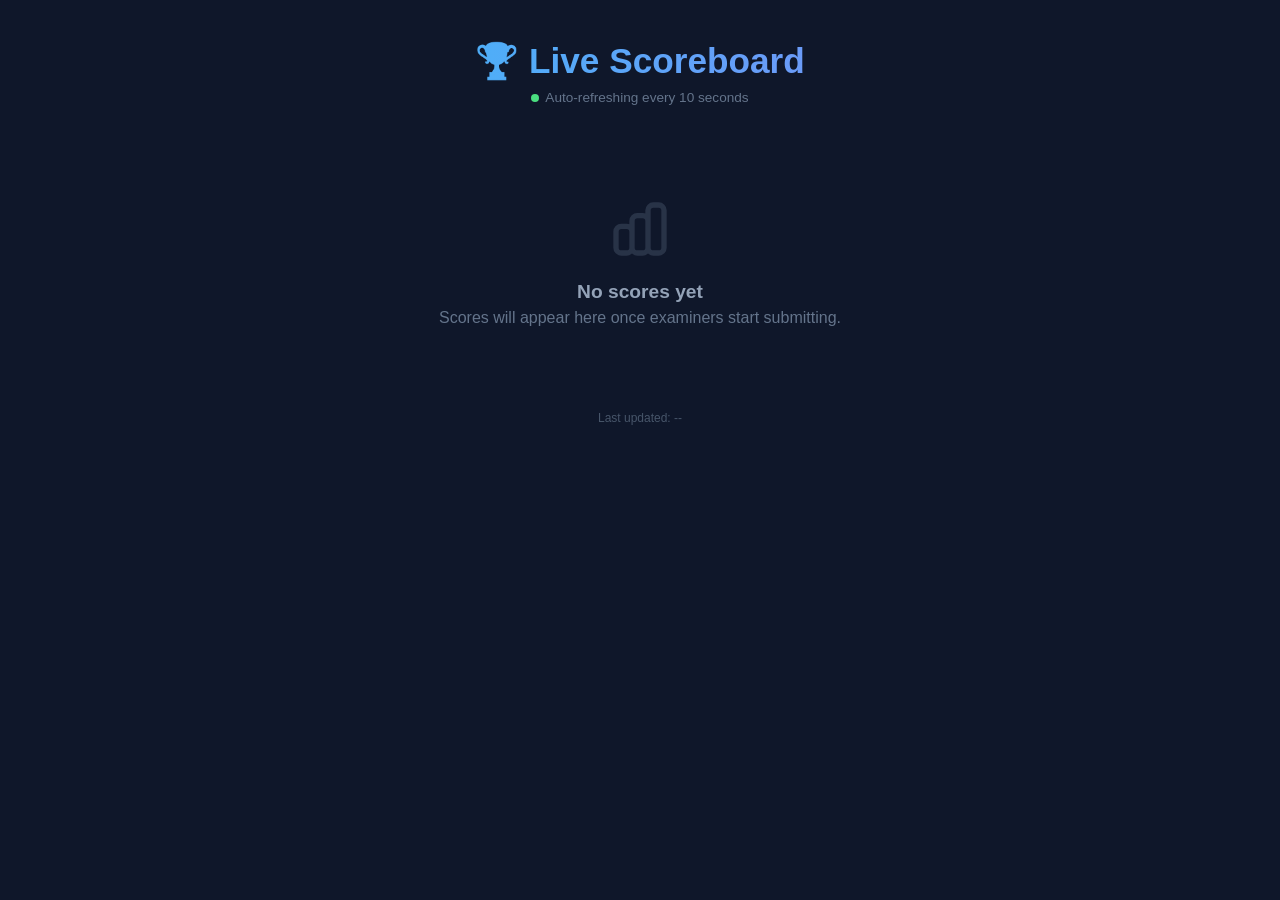
==== live.html @ 6cdba229 "Add files via upload" ====
<!DOCTYPE html>
<html lang="en">
<head>
  <meta charset="UTF-8">
  <meta name="viewport" content="width=device-width, initial-scale=1.0">
  <meta name="theme-color" content="#0f172a">
  <title>Live Scoreboard</title>
  <style>
    * { box-sizing: border-box; -webkit-tap-highlight-color: transparent; }
    html { font-size: 16px; }
    body {
      font-family: -apple-system, BlinkMacSystemFont, 'Segoe UI', Roboto, Oxygen, Ubuntu, sans-serif;
      margin: 0; padding: 0;
      background: #0f172a; color: #e2e8f0;
      min-height: 100dvh;
      -webkit-font-smoothing: antialiased;
    }
    .container { max-width: 900px; margin: 0 auto; padding: 40px 20px; }
    .header { text-align: center; margin-bottom: 32px; }
    .header h1 {
      margin: 0; font-size: 2.2rem;
      background: linear-gradient(90deg, #38bdf8, #818cf8);
      -webkit-background-clip: text;
      -webkit-text-fill-color: transparent;
      background-clip: text;
      font-weight: 800;
    }
    .header p { margin: 8px 0 0; color: #64748b; font-size: 0.85rem; }

    .table-wrap { overflow-x: auto; }
    .score-table {
      width: 100%; border-collapse: separate; border-spacing: 0 8px;
      min-width: 500px;
    }
    .score-table thead th {
      text-align: left; padding: 14px 16px;
      font-size: 0.7rem; text-transform: uppercase;
      letter-spacing: 0.8px; color: #94a3b8;
      font-weight: 700; border-bottom: 2px solid #334155;
      white-space: nowrap;
    }
    .score-table thead th:last-child,
    .score-table tbody td:last-child { text-align: right; }
    .score-table tbody tr { background: #1e293b; transition: transform 0.2s, background 0.2s; }
    .score-table tbody tr:hover { background: #27354f; transform: scale(1.005); }
    .score-table tbody td { padding: 18px 16px; border: none; vertical-align: middle; }
    .score-table tbody tr td:first-child { border-radius: 12px 0 0 12px; }
    .score-table tbody tr td:last-child { border-radius: 0 12px 12px 0; }

    .rank { font-size: 1.5rem; font-weight: 800; color: #38bdf8; width: 60px; }
    .rank.gold { color: #fbbf24; }
    .rank.silver { color: #cbd5e1; }
    .rank.bronze { color: #f97316; }
    .student-name { font-size: 1.1rem; font-weight: 600; color: #f1f5f9; }
    .student-id { font-size: 0.75rem; color: #64748b; margin-top: 2px; }
    .subject-score { font-size: 0.9rem; color: #cbd5e1; text-align: right; font-variant-numeric: tabular-nums; }
    .total-score { font-size: 1.6rem; font-weight: 800; color: #4ade80; text-align: right; }

    .empty-state { text-align: center; padding: 60px 20px; color: #64748b; }
    .empty-state svg { width: 64px; height: 64px; margin-bottom: 16px; opacity: 0.3; }
    .empty-state h3 { margin: 0 0 6px; font-size: 1.2rem; color: #94a3b8; }
    .footer { text-align: center; margin-top: 24px; font-size: 0.75rem; color: #475569; }
    .live-dot { display: inline-block; width: 8px; height: 8px; background: #4ade80; border-radius: 50%; margin-right: 6px; animation: pulse 2s infinite; }
    @keyframes pulse { 0%, 100% { opacity: 1; } 50% { opacity: 0.4; } }

    @media (max-width: 600px) {
      .container { padding: 20px 12px; }
      .header h1 { font-size: 1.6rem; }
      .total-score { font-size: 1.3rem; }
      .student-name { font-size: 0.95rem; }
      .score-table tbody td { padding: 14px 10px; }
    }
  </style>
<base target="_blank">
</head>
<body>
  <div class="container">
    <div class="header">
      <h1>🏆 Live Scoreboard</h1>
      <p><span class="live-dot"></span>Auto-refreshing every 10 seconds</p>
    </div>

    <div id="content">
      <div class="empty-state">
        <svg viewBox="0 0 24 24" fill="none" stroke="currentColor" stroke-width="2" stroke-linecap="round" stroke-linejoin="round">
          <path d="M9 19v-6a2 2 0 00-2-2H5a2 2 0 00-2 2v6a2 2 0 002 2h2a2 2 0 002-2zm0 0V9a2 2 0 012-2h2a2 2 0 012 2v10m-6 0a2 2 0 002 2h2a2 2 0 002-2m0 0V5a2 2 0 012-2h2a2 2 0 012 2v14a2 2 0 01-2 2h-2a2 2 0 01-2-2z"/>
        </svg>
        <h3>No scores yet</h3>
        <div>Scores will appear here once examiners start submitting.</div>
      </div>
    </div>

    <div class="footer">Last updated: <span id="lastUpdate">--</span></div>
  </div>

  <script>
    // ═══════════════════════════════════════════════════
    // CONFIG - Replace with your Apps Script Web App URL
    // ═══════════════════════════════════════════════════
    const GAS_URL = 'https://script.google.com/macros/s/AKfycbyw2vC9JWBibrjY3y60YxOmhqPfIroHIOoT_bJzuMkp1RVbZO_ThGiWoxJrVtwRT18_rw/exec';

    async function api(action, payload = {}) {
      const res = await fetch(GAS_URL, {
        method: 'POST',
        body: JSON.stringify({ action, ...payload })
      });
      return res.json();
    }

    async function loadScores() {
      try {
        const data = await api('getReport');
        renderScores(data);
        document.getElementById('lastUpdate').textContent = new Date().toLocaleTimeString();
      } catch (err) {
        console.error('Failed to load scores:', err);
      }
    }

    function renderScores(scores) {
      const container = document.getElementById('content');
      if (!scores || scores.length === 0) return;

      // Extract subject names from first row
      let subjectNames = [];
      if (scores[0] && scores[0].subjects) {
        subjectNames = Object.keys(scores[0].subjects);
      }

      let html = '<div class="table-wrap"><table class="score-table"><thead><tr>';
      html += '<th style="width:60px;">Rank</th>';
      html += '<th>Student</th>';
      subjectNames.forEach(subj => {
        html += '<th style="text-align:right;">' + escapeHtml(subj) + '</th>';
      });
      html += '<th style="text-align:right;">Total</th>';
      html += '</tr></thead><tbody>';

      scores.forEach((s, idx) => {
        let rc = '';
        if (idx === 0) rc = 'gold';
        else if (idx === 1) rc = 'silver';
        else if (idx === 2) rc = 'bronze';

        html += '<tr>';
        html += '<td class="rank ' + rc + '">' + s.rank + '</td>';
        html += '<td><div class="student-name">' + escapeHtml(s.name) + '</div><div class="student-id">' + escapeHtml(s.id) + '</div></td>';

        subjectNames.forEach(subj => {
          const val = s.subjects && s.subjects[subj];
          html += '<td class="subject-score">' + (val !== undefined && val !== '' ? val.toFixed(1) : '-') + '</td>';
        });

        html += '<td class="total-score">' + (s.total ? s.total.toFixed(1) : '-') + '</td>';
        html += '</tr>';
      });

      html += '</tbody></table></div>';
      container.innerHTML = html;
    }

    function escapeHtml(text) {
      const div = document.createElement('div');
      div.textContent = text;
      return div.innerHTML;
    }

    loadScores();
    setInterval(loadScores, 10000);
  </script>
</body>
</html>
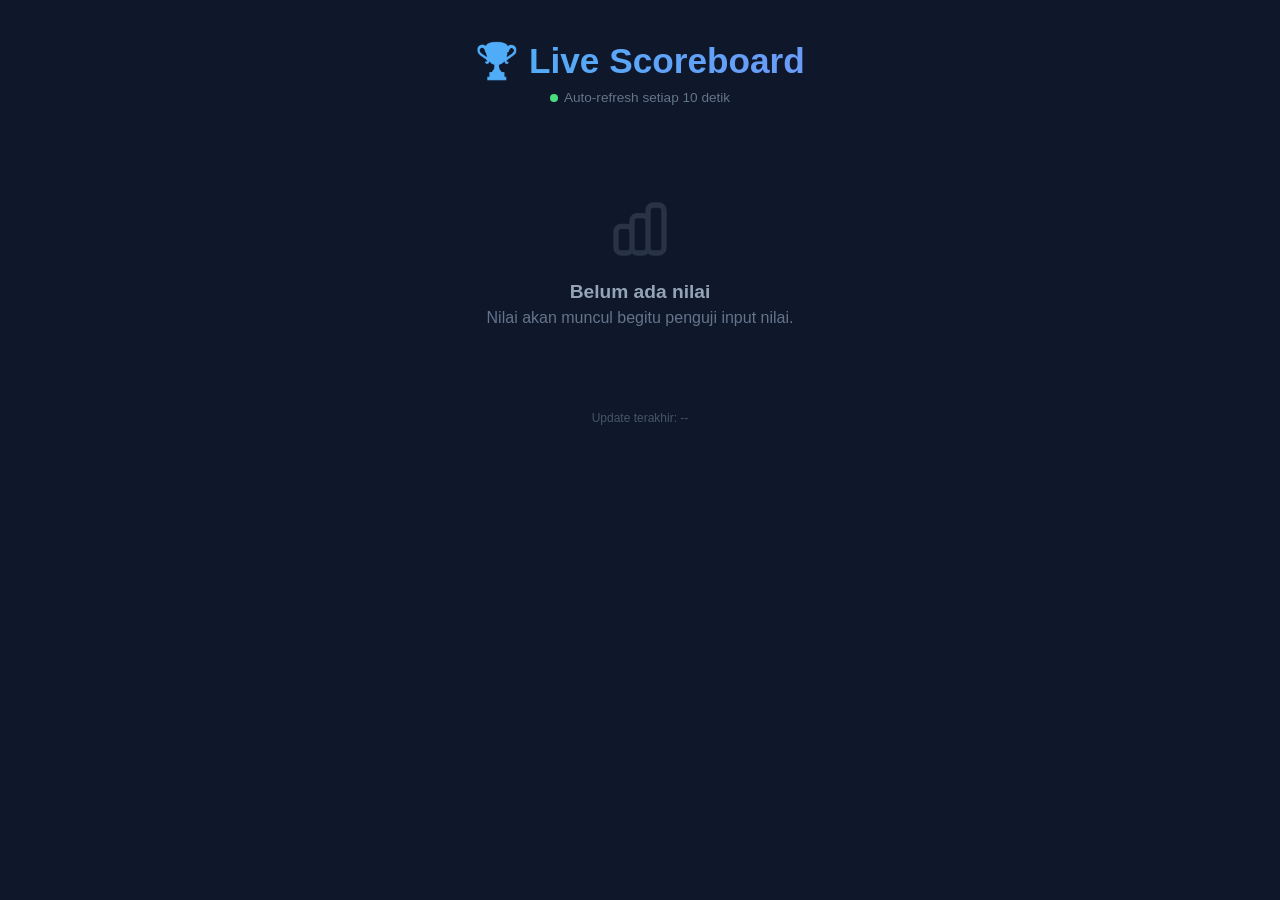
==== commit d3d5a94b: "Update live.html" ====
--- a/live.html
+++ b/live.html
@@ -77,7 +77,7 @@
   <div class="container">
     <div class="header">
       <h1>🏆 Live Scoreboard</h1>
-      <p><span class="live-dot"></span>Auto-refreshing every 10 seconds</p>
+      <p><span class="live-dot"></span>Auto-refresh setiap 10 detik</p>
     </div>
 
     <div id="content">
@@ -85,12 +85,12 @@
         <svg viewBox="0 0 24 24" fill="none" stroke="currentColor" stroke-width="2" stroke-linecap="round" stroke-linejoin="round">
           <path d="M9 19v-6a2 2 0 00-2-2H5a2 2 0 00-2 2v6a2 2 0 002 2h2a2 2 0 002-2zm0 0V9a2 2 0 012-2h2a2 2 0 012 2v10m-6 0a2 2 0 002 2h2a2 2 0 002-2m0 0V5a2 2 0 012-2h2a2 2 0 012 2v14a2 2 0 01-2 2h-2a2 2 0 01-2-2z"/>
         </svg>
-        <h3>No scores yet</h3>
-        <div>Scores will appear here once examiners start submitting.</div>
+        <h3>Belum ada nilai</h3>
+        <div>Nilai akan muncul begitu penguji input nilai.</div>
       </div>
     </div>
 
-    <div class="footer">Last updated: <span id="lastUpdate">--</span></div>
+    <div class="footer">Update terakhir: <span id="lastUpdate">--</span></div>
   </div>
 
   <script>
@@ -129,7 +129,7 @@
 
       let html = '<div class="table-wrap"><table class="score-table"><thead><tr>';
       html += '<th style="width:60px;">Rank</th>';
-      html += '<th>Student</th>';
+      html += '<th>Nama Siswa</th>';
       subjectNames.forEach(subj => {
         html += '<th style="text-align:right;">' + escapeHtml(subj) + '</th>';
       });
@@ -169,4 +169,4 @@
     setInterval(loadScores, 10000);
   </script>
 </body>
-</html>+</html>
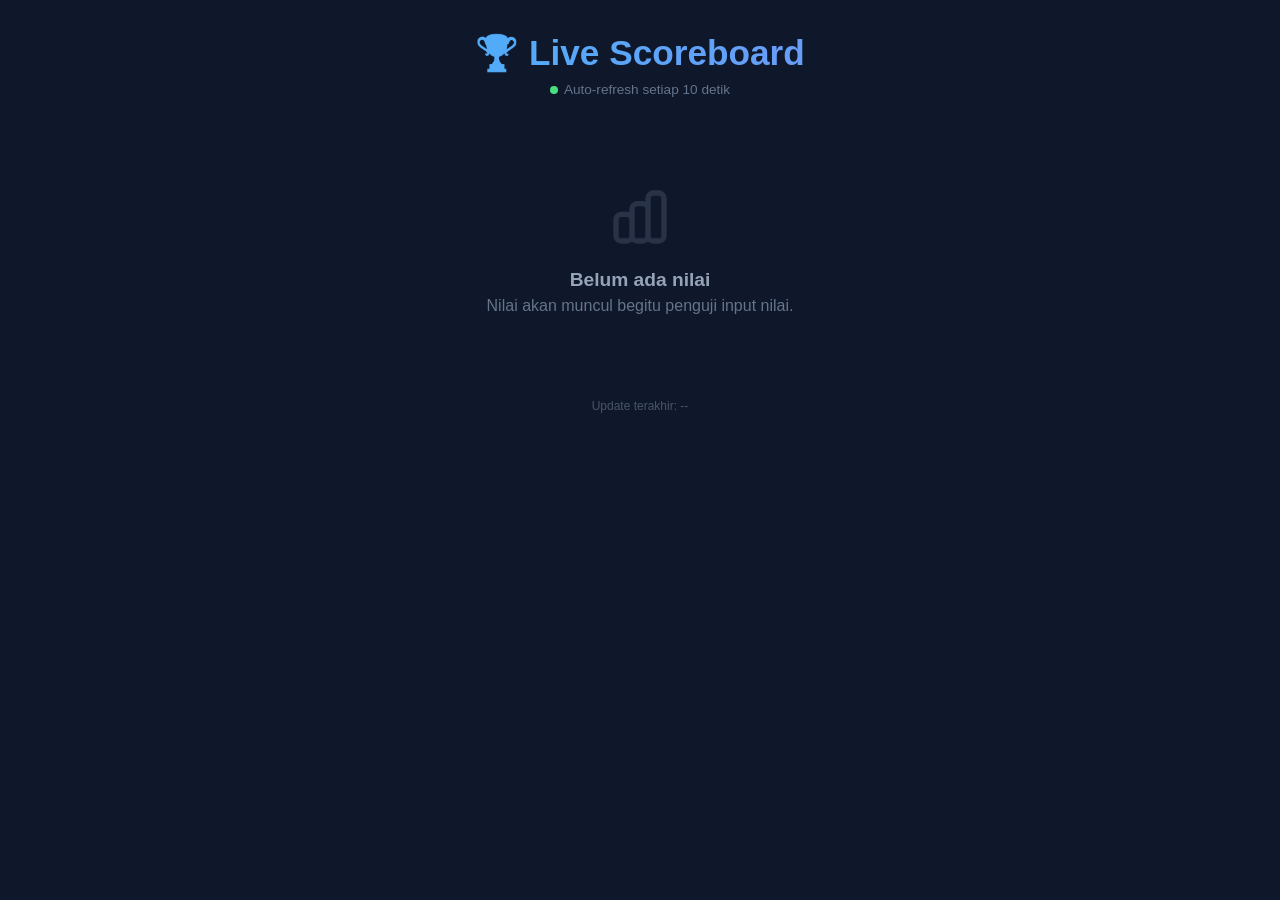
==== commit 949a9daa: "Enhance live scoreboard layout and styles Updated layout and styles for improved responsiveness and " ====
--- a/live.html
+++ b/live.html
@@ -2,7 +2,7 @@
 <html lang="en">
 <head>
   <meta charset="UTF-8">
-  <meta name="viewport" content="width=device-width, initial-scale=1.0">
+  <meta name="viewport" content="width=device-width, initial-scale=1.0, maximum-scale=1.0, user-scalable=no">
   <meta name="theme-color" content="#0f172a">
   <title>Live Scoreboard</title>
   <style>
@@ -15,10 +15,10 @@
       min-height: 100dvh;
       -webkit-font-smoothing: antialiased;
     }
-    .container { max-width: 900px; margin: 0 auto; padding: 40px 20px; }
-    .header { text-align: center; margin-bottom: 32px; }
+    .container { max-width: 1100px; margin: 0 auto; padding: 32px 20px; }
+    .header { text-align: center; margin-bottom: 28px; }
     .header h1 {
-      margin: 0; font-size: 2.2rem;
+      margin: 0; font-size: clamp(1.5rem, 4vw, 2.2rem);
       background: linear-gradient(90deg, #38bdf8, #818cf8);
       -webkit-background-clip: text;
       -webkit-text-fill-color: transparent;
@@ -27,34 +27,62 @@
     }
     .header p { margin: 8px 0 0; color: #64748b; font-size: 0.85rem; }
 
-    .table-wrap { overflow-x: auto; }
+    /* ─── DESKTOP TABLE ─── */
+    .table-wrap { overflow-x: auto; -webkit-overflow-scrolling: touch; }
     .score-table {
-      width: 100%; border-collapse: separate; border-spacing: 0 8px;
-      min-width: 500px;
+      width: 100%; border-collapse: separate; border-spacing: 0 6px;
+      min-width: 600px;
     }
     .score-table thead th {
-      text-align: left; padding: 14px 16px;
+      text-align: left; padding: 12px 14px;
       font-size: 0.7rem; text-transform: uppercase;
-      letter-spacing: 0.8px; color: #94a3b8;
+      letter-spacing: 0.6px; color: #94a3b8;
       font-weight: 700; border-bottom: 2px solid #334155;
       white-space: nowrap;
     }
-    .score-table thead th:last-child,
-    .score-table tbody td:last-child { text-align: right; }
-    .score-table tbody tr { background: #1e293b; transition: transform 0.2s, background 0.2s; }
-    .score-table tbody tr:hover { background: #27354f; transform: scale(1.005); }
-    .score-table tbody td { padding: 18px 16px; border: none; vertical-align: middle; }
-    .score-table tbody tr td:first-child { border-radius: 12px 0 0 12px; }
-    .score-table tbody tr td:last-child { border-radius: 0 12px 12px 0; }
-
-    .rank { font-size: 1.5rem; font-weight: 800; color: #38bdf8; width: 60px; }
+    .score-table thead th:nth-child(n+3) { text-align: right; }
+    .score-table tbody tr { background: #1e293b; transition: all 0.2s; }
+    .score-table tbody tr:hover { background: #27354f; transform: scale(1.003); }
+    .score-table tbody td { padding: 16px 14px; border: none; vertical-align: middle; }
+    .score-table tbody tr td:first-child { border-radius: 10px 0 0 10px; }
+    .score-table tbody tr td:last-child { border-radius: 0 10px 10px 0; }
+    .score-table tbody td:nth-child(n+3) { text-align: right; }
+
+    .rank { font-size: 1.3rem; font-weight: 800; color: #38bdf8; width: 50px; text-align: center; }
     .rank.gold { color: #fbbf24; }
     .rank.silver { color: #cbd5e1; }
     .rank.bronze { color: #f97316; }
-    .student-name { font-size: 1.1rem; font-weight: 600; color: #f1f5f9; }
-    .student-id { font-size: 0.75rem; color: #64748b; margin-top: 2px; }
-    .subject-score { font-size: 0.9rem; color: #cbd5e1; text-align: right; font-variant-numeric: tabular-nums; }
-    .total-score { font-size: 1.6rem; font-weight: 800; color: #4ade80; text-align: right; }
+    .student-name { font-size: 1rem; font-weight: 600; color: #f1f5f9; }
+    .student-id { font-size: 0.72rem; color: #64748b; margin-top: 2px; }
+    .subject-score { font-size: 0.9rem; color: #cbd5e1; font-variant-numeric: tabular-nums; }
+    .total-score { font-size: 1.3rem; font-weight: 800; color: #4ade80; }
+
+    /* ─── MOBILE CARDS ─── */
+    .cards-grid { display: none; }
+    .score-card {
+      background: #1e293b; border-radius: 14px; padding: 18px 20px;
+      margin-bottom: 12px; border: 1px solid #334155;
+      transition: transform 0.15s;
+    }
+    .score-card:active { transform: scale(0.98); }
+    .card-header { display: flex; justify-content: space-between; align-items: flex-start; margin-bottom: 14px; }
+    .card-rank {
+      font-size: 1.6rem; font-weight: 800; color: #38bdf8;
+      min-width: 40px; text-align: center;
+    }
+    .card-rank.gold { color: #fbbf24; }
+    .card-rank.silver { color: #cbd5e1; }
+    .card-rank.bronze { color: #f97316; }
+    .card-info { flex: 1; margin-left: 12px; }
+    .card-name { font-size: 1.1rem; font-weight: 700; color: #f1f5f9; }
+    .card-id { font-size: 0.75rem; color: #64748b; margin-top: 2px; }
+    .card-total { text-align: right; }
+    .card-total-label { font-size: 0.65rem; color: #64748b; text-transform: uppercase; letter-spacing: 0.5px; }
+    .card-total-value { font-size: 1.5rem; font-weight: 800; color: #4ade80; }
+    .card-subjects { display: grid; grid-template-columns: repeat(2, 1fr); gap: 10px; }
+    .card-subject { background: #0f172a; border-radius: 10px; padding: 10px 12px; }
+    .card-subject-name { font-size: 0.7rem; color: #94a3b8; text-transform: uppercase; letter-spacing: 0.4px; margin-bottom: 4px; }
+    .card-subject-value { font-size: 1.1rem; font-weight: 700; color: #e2e8f0; font-variant-numeric: tabular-nums; }
 
     .empty-state { text-align: center; padding: 60px 20px; color: #64748b; }
     .empty-state svg { width: 64px; height: 64px; margin-bottom: 16px; opacity: 0.3; }
@@ -63,12 +91,17 @@
     .live-dot { display: inline-block; width: 8px; height: 8px; background: #4ade80; border-radius: 50%; margin-right: 6px; animation: pulse 2s infinite; }
     @keyframes pulse { 0%, 100% { opacity: 1; } 50% { opacity: 0.4; } }
 
-    @media (max-width: 600px) {
-      .container { padding: 20px 12px; }
-      .header h1 { font-size: 1.6rem; }
-      .total-score { font-size: 1.3rem; }
-      .student-name { font-size: 0.95rem; }
-      .score-table tbody td { padding: 14px 10px; }
+    /* ─── RESPONSIVE BREAKPOINT ─── */
+    @media (max-width: 768px) {
+      .container { padding: 20px 14px; }
+      .table-wrap { display: none; }
+      .cards-grid { display: block; }
+      .header { margin-bottom: 20px; }
+    }
+
+    @media (max-width: 480px) {
+      .card-subjects { grid-template-columns: 1fr; }
+      .card-header { margin-bottom: 12px; }
     }
   </style>
 <base target="_blank">
@@ -94,9 +127,6 @@
   </div>
 
   <script>
-    // ═══════════════════════════════════════════════════
-    // CONFIG - Replace with your Apps Script Web App URL
-    // ═══════════════════════════════════════════════════
     const GAS_URL = 'https://script.google.com/macros/s/AKfycbyw2vC9JWBibrjY3y60YxOmhqPfIroHIOoT_bJzuMkp1RVbZO_ThGiWoxJrVtwRT18_rw/exec';
 
     async function api(action, payload = {}) {
@@ -121,20 +151,20 @@
       const container = document.getElementById('content');
       if (!scores || scores.length === 0) return;
 
-      // Extract subject names from first row
       let subjectNames = [];
       if (scores[0] && scores[0].subjects) {
         subjectNames = Object.keys(scores[0].subjects);
       }
 
-      let html = '<div class="table-wrap"><table class="score-table"><thead><tr>';
-      html += '<th style="width:60px;">Rank</th>';
-      html += '<th>Nama Siswa</th>';
+      // ─── DESKTOP TABLE ───
+      let tableHtml = '<div class="table-wrap"><table class="score-table"><thead><tr>';
+      tableHtml += '<th>#</th>';
+      tableHtml += '<th>Nama Siswa</th>';
       subjectNames.forEach(subj => {
-        html += '<th style="text-align:right;">' + escapeHtml(subj) + '</th>';
-      });
-      html += '<th style="text-align:right;">Total</th>';
-      html += '</tr></thead><tbody>';
+        tableHtml += '<th>' + escapeHtml(subj) + '</th>';
+      });
+      tableHtml += '<th>Total</th>';
+      tableHtml += '</tr></thead><tbody>';
 
       scores.forEach((s, idx) => {
         let rc = '';
@@ -142,21 +172,59 @@
         else if (idx === 1) rc = 'silver';
         else if (idx === 2) rc = 'bronze';
 
-        html += '<tr>';
-        html += '<td class="rank ' + rc + '">' + s.rank + '</td>';
-        html += '<td><div class="student-name">' + escapeHtml(s.name) + '</div><div class="student-id">' + escapeHtml(s.id) + '</div></td>';
+        tableHtml += '<tr>';
+        tableHtml += '<td class="rank ' + rc + '">' + s.rank + '</td>';
+        tableHtml += '<td><div class="student-name">' + escapeHtml(s.name) + '</div><div class="student-id">' + escapeHtml(s.id) + '</div></td>';
 
         subjectNames.forEach(subj => {
           const val = s.subjects && s.subjects[subj];
-          html += '<td class="subject-score">' + (val !== undefined && val !== '' ? val.toFixed(1) : '-') + '</td>';
+          tableHtml += '<td class="subject-score">' + (val !== undefined && val !== '' ? val.toFixed(1) : '-') + '</td>';
         });
 
-        html += '<td class="total-score">' + (s.total ? s.total.toFixed(1) : '-') + '</td>';
-        html += '</tr>';
-      });
-
-      html += '</tbody></table></div>';
-      container.innerHTML = html;
+        tableHtml += '<td class="total-score">' + (s.total ? s.total.toFixed(1) : '-') + '</td>';
+        tableHtml += '</tr>';
+      });
+
+      tableHtml += '</tbody></table></div>';
+
+      // ─── MOBILE CARDS ───
+      let cardsHtml = '<div class="cards-grid">';
+
+      scores.forEach((s, idx) => {
+        let rc = '';
+        if (idx === 0) rc = 'gold';
+        else if (idx === 1) rc = 'silver';
+        else if (idx === 2) rc = 'bronze';
+
+        cardsHtml += '<div class="score-card">';
+        cardsHtml += '<div class="card-header">';
+        cardsHtml += '<div class="card-rank ' + rc + '">' + s.rank + '</div>';
+        cardsHtml += '<div class="card-info">';
+        cardsHtml += '<div class="card-name">' + escapeHtml(s.name) + '</div>';
+        cardsHtml += '<div class="card-id">' + escapeHtml(s.id) + '</div>';
+        cardsHtml += '</div>';
+        cardsHtml += '<div class="card-total">';
+        cardsHtml += '<div class="card-total-label">Total</div>';
+        cardsHtml += '<div class="card-total-value">' + (s.total ? s.total.toFixed(1) : '-') + '</div>';
+        cardsHtml += '</div>';
+        cardsHtml += '</div>';
+
+        cardsHtml += '<div class="card-subjects">';
+        subjectNames.forEach(subj => {
+          const val = s.subjects && s.subjects[subj];
+          cardsHtml += '<div class="card-subject">';
+          cardsHtml += '<div class="card-subject-name">' + escapeHtml(subj) + '</div>';
+          cardsHtml += '<div class="card-subject-value">' + (val !== undefined && val !== '' ? val.toFixed(1) : '-') + '</div>';
+          cardsHtml += '</div>';
+        });
+        cardsHtml += '</div>';
+
+        cardsHtml += '</div>';
+      });
+
+      cardsHtml += '</div>';
+
+      container.innerHTML = tableHtml + cardsHtml;
     }
 
     function escapeHtml(text) {
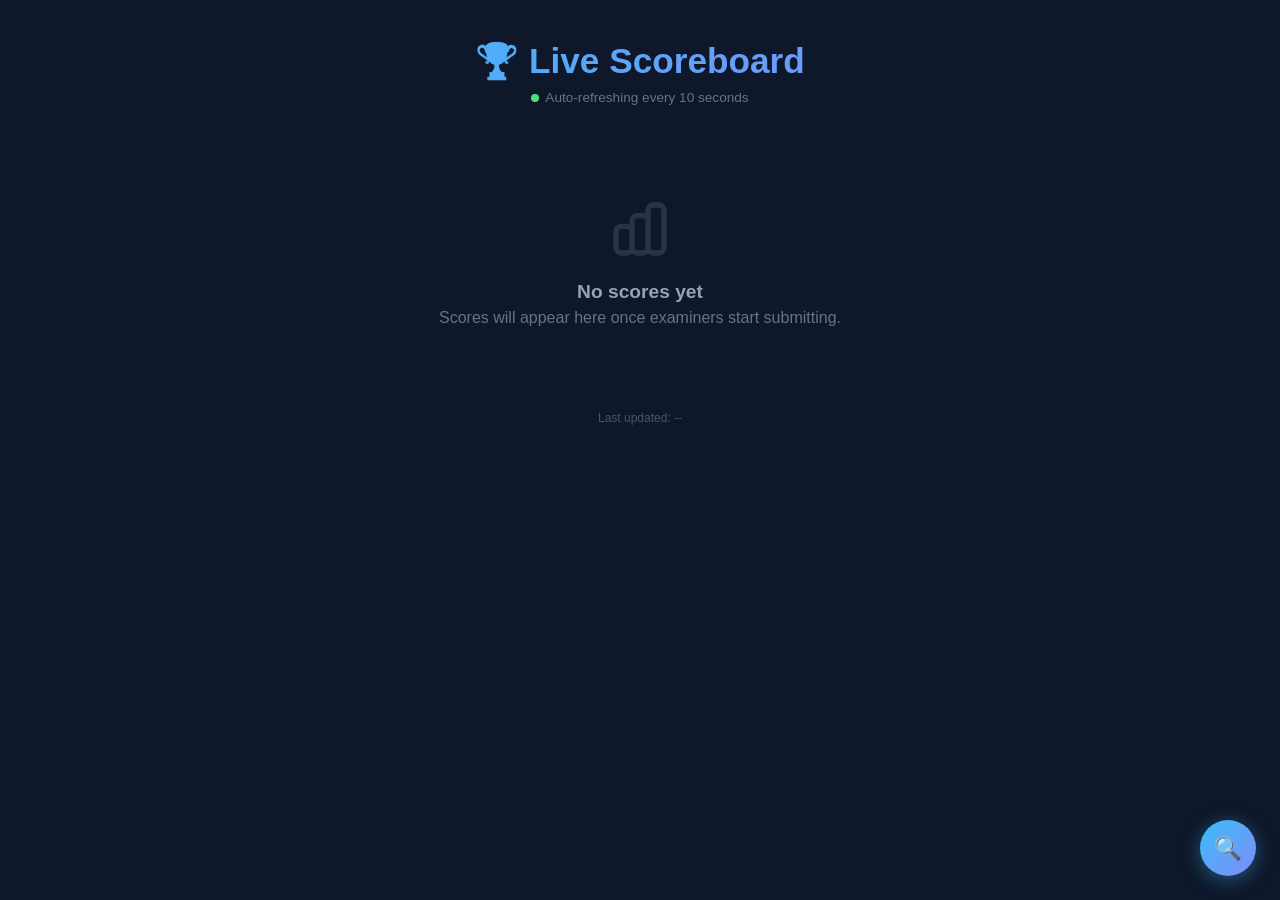
==== commit 71abfa62: "Update live.html" ====
--- a/live.html
+++ b/live.html
@@ -2,7 +2,7 @@
 <html lang="en">
 <head>
   <meta charset="UTF-8">
-  <meta name="viewport" content="width=device-width, initial-scale=1.0, maximum-scale=1.0, user-scalable=no">
+  <meta name="viewport" content="width=device-width, initial-scale=1.0">
   <meta name="theme-color" content="#0f172a">
   <title>Live Scoreboard</title>
   <style>
@@ -15,10 +15,10 @@
       min-height: 100dvh;
       -webkit-font-smoothing: antialiased;
     }
-    .container { max-width: 1100px; margin: 0 auto; padding: 32px 20px; }
-    .header { text-align: center; margin-bottom: 28px; }
+    .container { max-width: 900px; margin: 0 auto; padding: 40px 20px; }
+    .header { text-align: center; margin-bottom: 32px; }
     .header h1 {
-      margin: 0; font-size: clamp(1.5rem, 4vw, 2.2rem);
+      margin: 0; font-size: 2.2rem;
       background: linear-gradient(90deg, #38bdf8, #818cf8);
       -webkit-background-clip: text;
       -webkit-text-fill-color: transparent;
@@ -27,62 +27,34 @@
     }
     .header p { margin: 8px 0 0; color: #64748b; font-size: 0.85rem; }
 
-    /* ─── DESKTOP TABLE ─── */
-    .table-wrap { overflow-x: auto; -webkit-overflow-scrolling: touch; }
+    .table-wrap { overflow-x: auto; }
     .score-table {
-      width: 100%; border-collapse: separate; border-spacing: 0 6px;
-      min-width: 600px;
+      width: 100%; border-collapse: separate; border-spacing: 0 8px;
+      min-width: 500px;
     }
     .score-table thead th {
-      text-align: left; padding: 12px 14px;
+      text-align: left; padding: 14px 16px;
       font-size: 0.7rem; text-transform: uppercase;
-      letter-spacing: 0.6px; color: #94a3b8;
+      letter-spacing: 0.8px; color: #94a3b8;
       font-weight: 700; border-bottom: 2px solid #334155;
       white-space: nowrap;
     }
-    .score-table thead th:nth-child(n+3) { text-align: right; }
-    .score-table tbody tr { background: #1e293b; transition: all 0.2s; }
-    .score-table tbody tr:hover { background: #27354f; transform: scale(1.003); }
-    .score-table tbody td { padding: 16px 14px; border: none; vertical-align: middle; }
-    .score-table tbody tr td:first-child { border-radius: 10px 0 0 10px; }
-    .score-table tbody tr td:last-child { border-radius: 0 10px 10px 0; }
-    .score-table tbody td:nth-child(n+3) { text-align: right; }
-
-    .rank { font-size: 1.3rem; font-weight: 800; color: #38bdf8; width: 50px; text-align: center; }
+    .score-table thead th:last-child,
+    .score-table tbody td:last-child { text-align: right; }
+    .score-table tbody tr { background: #1e293b; transition: transform 0.2s, background 0.2s; }
+    .score-table tbody tr:hover { background: #27354f; transform: scale(1.005); }
+    .score-table tbody td { padding: 18px 16px; border: none; vertical-align: middle; }
+    .score-table tbody tr td:first-child { border-radius: 12px 0 0 12px; }
+    .score-table tbody tr td:last-child { border-radius: 0 12px 12px 0; }
+
+    .rank { font-size: 1.5rem; font-weight: 800; color: #38bdf8; width: 60px; }
     .rank.gold { color: #fbbf24; }
     .rank.silver { color: #cbd5e1; }
     .rank.bronze { color: #f97316; }
-    .student-name { font-size: 1rem; font-weight: 600; color: #f1f5f9; }
-    .student-id { font-size: 0.72rem; color: #64748b; margin-top: 2px; }
-    .subject-score { font-size: 0.9rem; color: #cbd5e1; font-variant-numeric: tabular-nums; }
-    .total-score { font-size: 1.3rem; font-weight: 800; color: #4ade80; }
-
-    /* ─── MOBILE CARDS ─── */
-    .cards-grid { display: none; }
-    .score-card {
-      background: #1e293b; border-radius: 14px; padding: 18px 20px;
-      margin-bottom: 12px; border: 1px solid #334155;
-      transition: transform 0.15s;
-    }
-    .score-card:active { transform: scale(0.98); }
-    .card-header { display: flex; justify-content: space-between; align-items: flex-start; margin-bottom: 14px; }
-    .card-rank {
-      font-size: 1.6rem; font-weight: 800; color: #38bdf8;
-      min-width: 40px; text-align: center;
-    }
-    .card-rank.gold { color: #fbbf24; }
-    .card-rank.silver { color: #cbd5e1; }
-    .card-rank.bronze { color: #f97316; }
-    .card-info { flex: 1; margin-left: 12px; }
-    .card-name { font-size: 1.1rem; font-weight: 700; color: #f1f5f9; }
-    .card-id { font-size: 0.75rem; color: #64748b; margin-top: 2px; }
-    .card-total { text-align: right; }
-    .card-total-label { font-size: 0.65rem; color: #64748b; text-transform: uppercase; letter-spacing: 0.5px; }
-    .card-total-value { font-size: 1.5rem; font-weight: 800; color: #4ade80; }
-    .card-subjects { display: grid; grid-template-columns: repeat(2, 1fr); gap: 10px; }
-    .card-subject { background: #0f172a; border-radius: 10px; padding: 10px 12px; }
-    .card-subject-name { font-size: 0.7rem; color: #94a3b8; text-transform: uppercase; letter-spacing: 0.4px; margin-bottom: 4px; }
-    .card-subject-value { font-size: 1.1rem; font-weight: 700; color: #e2e8f0; font-variant-numeric: tabular-nums; }
+    .student-name { font-size: 1.1rem; font-weight: 600; color: #f1f5f9; }
+    .student-id { font-size: 0.75rem; color: #64748b; margin-top: 2px; }
+    .subject-score { font-size: 0.9rem; color: #cbd5e1; text-align: right; font-variant-numeric: tabular-nums; }
+    .total-score { font-size: 1.6rem; font-weight: 800; color: #4ade80; text-align: right; }
 
     .empty-state { text-align: center; padding: 60px 20px; color: #64748b; }
     .empty-state svg { width: 64px; height: 64px; margin-bottom: 16px; opacity: 0.3; }
@@ -91,26 +63,97 @@
     .live-dot { display: inline-block; width: 8px; height: 8px; background: #4ade80; border-radius: 50%; margin-right: 6px; animation: pulse 2s infinite; }
     @keyframes pulse { 0%, 100% { opacity: 1; } 50% { opacity: 0.4; } }
 
-    /* ─── RESPONSIVE BREAKPOINT ─── */
-    @media (max-width: 768px) {
-      .container { padding: 20px 14px; }
-      .table-wrap { display: none; }
-      .cards-grid { display: block; }
-      .header { margin-bottom: 20px; }
-    }
-
-    @media (max-width: 480px) {
-      .card-subjects { grid-template-columns: 1fr; }
-      .card-header { margin-bottom: 12px; }
-    }
+    @media (max-width: 600px) {
+      .container { padding: 20px 12px; }
+      .header h1 { font-size: 1.6rem; }
+      .total-score { font-size: 1.3rem; }
+      .student-name { font-size: 0.95rem; }
+      .score-table tbody td { padding: 14px 10px; }
+    }
+
+    /* ─── FAB SEARCH ─── */
+    .fab-search {
+      position: fixed;
+      bottom: 24px;
+      right: 24px;
+      z-index: 1000;
+    }
+    .fab-btn {
+      width: 56px; height: 56px;
+      border-radius: 50%;
+      background: linear-gradient(135deg, #38bdf8, #818cf8);
+      border: none;
+      color: white;
+      font-size: 1.4rem;
+      cursor: pointer;
+      box-shadow: 0 4px 20px rgba(56, 189, 248, 0.4);
+      display: flex; align-items: center; justify-content: center;
+      transition: all 0.3s cubic-bezier(0.175, 0.885, 0.32, 1.275);
+      position: relative;
+    }
+    .fab-btn:active { transform: scale(0.92); }
+    .fab-btn.active {
+      background: #e74c3c;
+      box-shadow: 0 4px 20px rgba(231, 76, 60, 0.4);
+      transform: rotate(45deg);
+    }
+    .fab-input-wrap {
+      position: absolute;
+      bottom: 0;
+      right: 0;
+      width: 0;
+      overflow: hidden;
+      transition: width 0.3s ease;
+      display: flex;
+      align-items: center;
+    }
+    .fab-input-wrap.open {
+      width: 280px;
+    }
+    .fab-input {
+      width: 100%;
+      padding: 14px 52px 14px 18px;
+      border-radius: 28px;
+      border: none;
+      background: #1e293b;
+      color: #e2e8f0;
+      font-size: 1rem;
+      outline: none;
+      box-shadow: 0 4px 20px rgba(0,0,0,0.3);
+      border: 2px solid #334155;
+    }
+    .fab-input::placeholder { color: #64748b; }
+    .fab-input:focus { border-color: #38bdf8; }
+    .fab-clear {
+      position: absolute;
+      right: 14px;
+      top: 50%;
+      transform: translateY(-50%);
+      background: none;
+      border: none;
+      color: #64748b;
+      font-size: 1.2rem;
+      cursor: pointer;
+      padding: 4px;
+      display: none;
+    }
+    .fab-input-wrap.open .fab-clear { display: block; }
+    .fab-clear:active { color: #e2e8f0; }
+
+    /* Highlight matched rows */
+    .score-table tbody tr.hidden-row { display: none; }
+    .score-card.hidden-card { display: none; }
+    .highlight { background: rgba(56, 189, 248, 0.15) !important; }
+
   </style>
+<base target="_blank">
 <base target="_blank">
 </head>
 <body>
   <div class="container">
     <div class="header">
       <h1>🏆 Live Scoreboard</h1>
-      <p><span class="live-dot"></span>Auto-refresh setiap 10 detik</p>
+      <p><span class="live-dot"></span>Auto-refreshing every 10 seconds</p>
     </div>
 
     <div id="content">
@@ -118,15 +161,18 @@
         <svg viewBox="0 0 24 24" fill="none" stroke="currentColor" stroke-width="2" stroke-linecap="round" stroke-linejoin="round">
           <path d="M9 19v-6a2 2 0 00-2-2H5a2 2 0 00-2 2v6a2 2 0 002 2h2a2 2 0 002-2zm0 0V9a2 2 0 012-2h2a2 2 0 012 2v10m-6 0a2 2 0 002 2h2a2 2 0 002-2m0 0V5a2 2 0 012-2h2a2 2 0 012 2v14a2 2 0 01-2 2h-2a2 2 0 01-2-2z"/>
         </svg>
-        <h3>Belum ada nilai</h3>
-        <div>Nilai akan muncul begitu penguji input nilai.</div>
+        <h3>No scores yet</h3>
+        <div>Scores will appear here once examiners start submitting.</div>
       </div>
     </div>
 
-    <div class="footer">Update terakhir: <span id="lastUpdate">--</span></div>
+    <div class="footer">Last updated: <span id="lastUpdate">--</span></div>
   </div>
 
   <script>
+    // ═══════════════════════════════════════════════════
+    // CONFIG - Replace with your Apps Script Web App URL
+    // ═══════════════════════════════════════════════════
     const GAS_URL = 'https://script.google.com/macros/s/AKfycbyw2vC9JWBibrjY3y60YxOmhqPfIroHIOoT_bJzuMkp1RVbZO_ThGiWoxJrVtwRT18_rw/exec';
 
     async function api(action, payload = {}) {
@@ -151,20 +197,20 @@
       const container = document.getElementById('content');
       if (!scores || scores.length === 0) return;
 
+      // Extract subject names from first row
       let subjectNames = [];
       if (scores[0] && scores[0].subjects) {
         subjectNames = Object.keys(scores[0].subjects);
       }
 
-      // ─── DESKTOP TABLE ───
-      let tableHtml = '<div class="table-wrap"><table class="score-table"><thead><tr>';
-      tableHtml += '<th>#</th>';
-      tableHtml += '<th>Nama Siswa</th>';
+      let html = '<div class="table-wrap"><table class="score-table"><thead><tr>';
+      html += '<th style="width:60px;">Rank</th>';
+      html += '<th>Student</th>';
       subjectNames.forEach(subj => {
-        tableHtml += '<th>' + escapeHtml(subj) + '</th>';
-      });
-      tableHtml += '<th>Total</th>';
-      tableHtml += '</tr></thead><tbody>';
+        html += '<th style="text-align:right;">' + escapeHtml(subj) + '</th>';
+      });
+      html += '<th style="text-align:right;">Total</th>';
+      html += '</tr></thead><tbody>';
 
       scores.forEach((s, idx) => {
         let rc = '';
@@ -172,59 +218,21 @@
         else if (idx === 1) rc = 'silver';
         else if (idx === 2) rc = 'bronze';
 
-        tableHtml += '<tr>';
-        tableHtml += '<td class="rank ' + rc + '">' + s.rank + '</td>';
-        tableHtml += '<td><div class="student-name">' + escapeHtml(s.name) + '</div><div class="student-id">' + escapeHtml(s.id) + '</div></td>';
+        html += '<tr>';
+        html += '<td class="rank ' + rc + '">' + s.rank + '</td>';
+        html += '<td><div class="student-name">' + escapeHtml(s.name) + '</div><div class="student-id">' + escapeHtml(s.id) + '</div></td>';
 
         subjectNames.forEach(subj => {
           const val = s.subjects && s.subjects[subj];
-          tableHtml += '<td class="subject-score">' + (val !== undefined && val !== '' ? val.toFixed(1) : '-') + '</td>';
+          html += '<td class="subject-score">' + (val !== undefined && val !== '' ? val.toFixed(1) : '-') + '</td>';
         });
 
-        tableHtml += '<td class="total-score">' + (s.total ? s.total.toFixed(1) : '-') + '</td>';
-        tableHtml += '</tr>';
-      });
-
-      tableHtml += '</tbody></table></div>';
-
-      // ─── MOBILE CARDS ───
-      let cardsHtml = '<div class="cards-grid">';
-
-      scores.forEach((s, idx) => {
-        let rc = '';
-        if (idx === 0) rc = 'gold';
-        else if (idx === 1) rc = 'silver';
-        else if (idx === 2) rc = 'bronze';
-
-        cardsHtml += '<div class="score-card">';
-        cardsHtml += '<div class="card-header">';
-        cardsHtml += '<div class="card-rank ' + rc + '">' + s.rank + '</div>';
-        cardsHtml += '<div class="card-info">';
-        cardsHtml += '<div class="card-name">' + escapeHtml(s.name) + '</div>';
-        cardsHtml += '<div class="card-id">' + escapeHtml(s.id) + '</div>';
-        cardsHtml += '</div>';
-        cardsHtml += '<div class="card-total">';
-        cardsHtml += '<div class="card-total-label">Total</div>';
-        cardsHtml += '<div class="card-total-value">' + (s.total ? s.total.toFixed(1) : '-') + '</div>';
-        cardsHtml += '</div>';
-        cardsHtml += '</div>';
-
-        cardsHtml += '<div class="card-subjects">';
-        subjectNames.forEach(subj => {
-          const val = s.subjects && s.subjects[subj];
-          cardsHtml += '<div class="card-subject">';
-          cardsHtml += '<div class="card-subject-name">' + escapeHtml(subj) + '</div>';
-          cardsHtml += '<div class="card-subject-value">' + (val !== undefined && val !== '' ? val.toFixed(1) : '-') + '</div>';
-          cardsHtml += '</div>';
-        });
-        cardsHtml += '</div>';
-
-        cardsHtml += '</div>';
-      });
-
-      cardsHtml += '</div>';
-
-      container.innerHTML = tableHtml + cardsHtml;
+        html += '<td class="total-score">' + (s.total ? s.total.toFixed(1) : '-') + '</td>';
+        html += '</tr>';
+      });
+
+      html += '</tbody></table></div>';
+      container.innerHTML = html;
     }
 
     function escapeHtml(text) {
@@ -233,8 +241,88 @@
       return div.innerHTML;
     }
 
+
+    // ─── FAB SEARCH ───
+    let allScores = [];
+    let subjectNamesCache = [];
+
+    const fabBtn = document.getElementById('fabBtn');
+    const fabInputWrap = document.getElementById('fabInputWrap');
+    const fabInput = document.getElementById('fabInput');
+    const fabClear = document.getElementById('fabClear');
+    let fabOpen = false;
+
+    fabBtn.addEventListener('click', () => {
+      fabOpen = !fabOpen;
+      if (fabOpen) {
+        fabBtn.classList.add('active');
+        fabBtn.textContent = '+';
+        fabInputWrap.classList.add('open');
+        setTimeout(() => fabInput.focus(), 100);
+      } else {
+        fabBtn.classList.remove('active');
+        fabBtn.textContent = '🔍';
+        fabInputWrap.classList.remove('open');
+        fabInput.value = '';
+        filterScores('');
+      }
+    });
+
+    fabClear.addEventListener('click', () => {
+      fabInput.value = '';
+      fabInput.focus();
+      filterScores('');
+    });
+
+    fabInput.addEventListener('input', (e) => {
+      filterScores(e.target.value.trim().toLowerCase());
+    });
+
+    fabInput.addEventListener('keydown', (e) => {
+      if (e.key === 'Escape') {
+        fabBtn.click();
+      }
+    });
+
+    function filterScores(query) {
+      if (!query) {
+        // Show all
+        document.querySelectorAll('.score-table tbody tr').forEach(tr => tr.classList.remove('hidden-row'));
+        document.querySelectorAll('.score-card').forEach(card => card.classList.remove('hidden-card'));
+        return;
+      }
+      // Filter table rows
+      document.querySelectorAll('.score-table tbody tr').forEach((tr, idx) => {
+        const name = tr.querySelector('.student-name');
+        if (name && name.textContent.toLowerCase().includes(query)) {
+          tr.classList.remove('hidden-row');
+        } else {
+          tr.classList.add('hidden-row');
+        }
+      });
+      // Filter cards
+      document.querySelectorAll('.score-card').forEach((card, idx) => {
+        const name = card.querySelector('.card-name');
+        if (name && name.textContent.toLowerCase().includes(query)) {
+          card.classList.remove('hidden-card');
+        } else {
+          card.classList.add('hidden-card');
+        }
+      });
+    }
+
     loadScores();
     setInterval(loadScores, 10000);
   </script>
+
+  <!-- FAB Search -->
+  <div class="fab-search">
+    <div class="fab-input-wrap" id="fabInputWrap">
+      <input type="text" class="fab-input" id="fabInput" placeholder="Cari nama siswa..." autocomplete="off">
+      <button class="fab-clear" id="fabClear">×</button>
+    </div>
+    <button class="fab-btn" id="fabBtn">🔍</button>
+  </div>
+
 </body>
 </html>
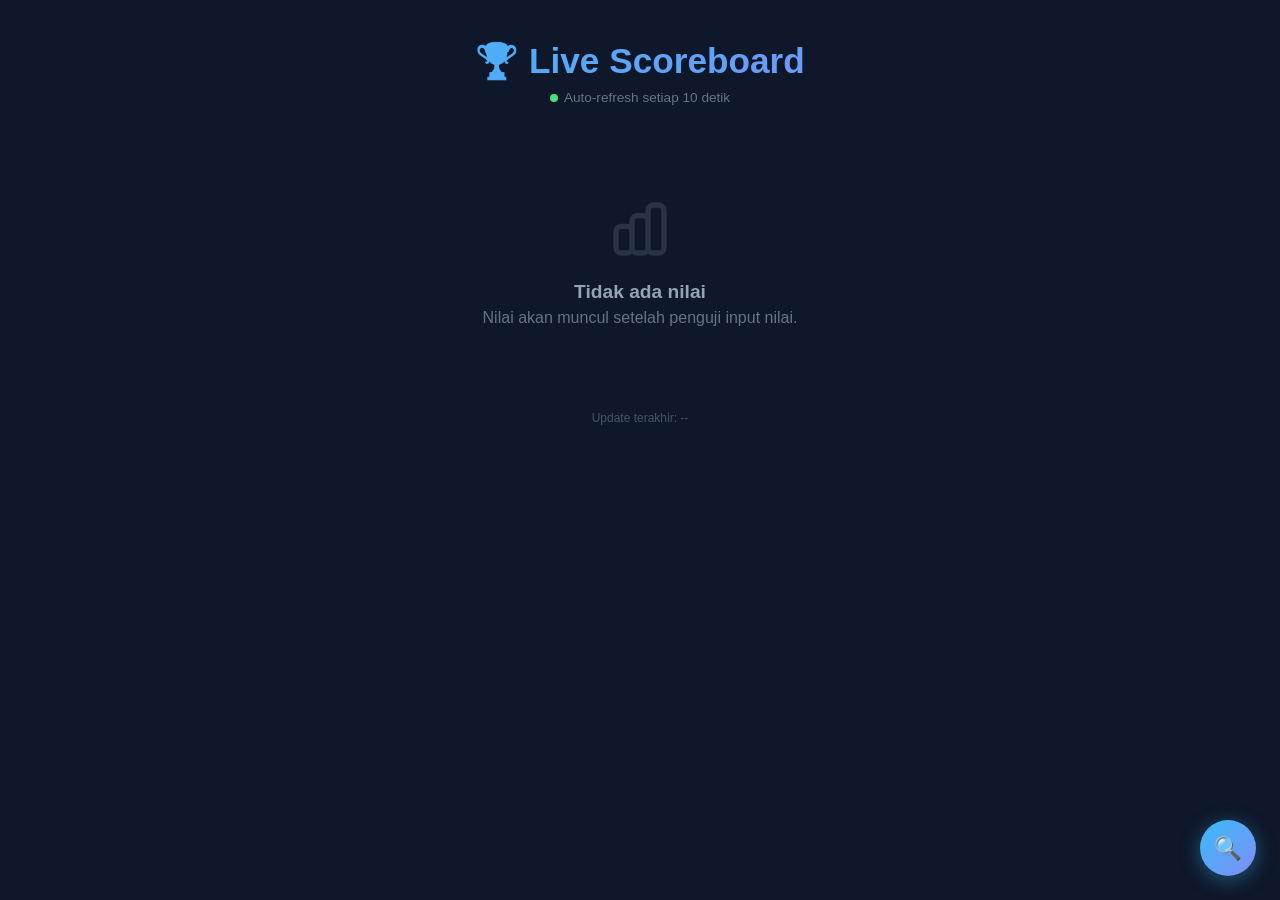
==== commit 5406f1b0: "Fix HTML encoding issues in live.html" ====
--- a/live.html
+++ b/live.html
@@ -153,7 +153,7 @@
   <div class="container">
     <div class="header">
       <h1>🏆 Live Scoreboard</h1>
-      <p><span class="live-dot"></span>Auto-refreshing every 10 seconds</p>
+      <p><span class="live-dot"></span>Auto-refresh setiap 10 detik</p>
     </div>
 
     <div id="content">
@@ -161,12 +161,22 @@
         <svg viewBox="0 0 24 24" fill="none" stroke="currentColor" stroke-width="2" stroke-linecap="round" stroke-linejoin="round">
           <path d="M9 19v-6a2 2 0 00-2-2H5a2 2 0 00-2 2v6a2 2 0 002 2h2a2 2 0 002-2zm0 0V9a2 2 0 012-2h2a2 2 0 012 2v10m-6 0a2 2 0 002 2h2a2 2 0 002-2m0 0V5a2 2 0 012-2h2a2 2 0 012 2v14a2 2 0 01-2 2h-2a2 2 0 01-2-2z"/>
         </svg>
-        <h3>No scores yet</h3>
-        <div>Scores will appear here once examiners start submitting.</div>
+        <h3>Tidak ada nilai</h3>
+        <div>Nilai akan muncul setelah penguji input nilai.</div>
       </div>
     </div>
 
-    <div class="footer">Last updated: <span id="lastUpdate">--</span></div>
+    <div class="footer">Update terakhir: <span id="lastUpdate">--</span></div>
+  </div>
+
+
+  <!-- FAB Search -->
+  <div class="fab-search">
+    <div class="fab-input-wrap" id="fabInputWrap">
+      <input type="text" class="fab-input" id="fabInput" placeholder="Cari nama siswa..." autocomplete="off">
+      <button class="fab-clear" id="fabClear">×</button>
+    </div>
+    <button class="fab-btn" id="fabBtn">🔍</button>
   </div>
 
   <script>
@@ -205,7 +215,7 @@
 
       let html = '<div class="table-wrap"><table class="score-table"><thead><tr>';
       html += '<th style="width:60px;">Rank</th>';
-      html += '<th>Student</th>';
+      html += '<th>Nama siswa</th>';
       subjectNames.forEach(subj => {
         html += '<th style="text-align:right;">' + escapeHtml(subj) + '</th>';
       });
@@ -286,13 +296,11 @@
 
     function filterScores(query) {
       if (!query) {
-        // Show all
         document.querySelectorAll('.score-table tbody tr').forEach(tr => tr.classList.remove('hidden-row'));
         document.querySelectorAll('.score-card').forEach(card => card.classList.remove('hidden-card'));
         return;
       }
-      // Filter table rows
-      document.querySelectorAll('.score-table tbody tr').forEach((tr, idx) => {
+      document.querySelectorAll('.score-table tbody tr').forEach((tr) => {
         const name = tr.querySelector('.student-name');
         if (name && name.textContent.toLowerCase().includes(query)) {
           tr.classList.remove('hidden-row');
@@ -300,8 +308,7 @@
           tr.classList.add('hidden-row');
         }
       });
-      // Filter cards
-      document.querySelectorAll('.score-card').forEach((card, idx) => {
+      document.querySelectorAll('.score-card').forEach((card) => {
         const name = card.querySelector('.card-name');
         if (name && name.textContent.toLowerCase().includes(query)) {
           card.classList.remove('hidden-card');
@@ -314,15 +321,5 @@
     loadScores();
     setInterval(loadScores, 10000);
   </script>
-
-  <!-- FAB Search -->
-  <div class="fab-search">
-    <div class="fab-input-wrap" id="fabInputWrap">
-      <input type="text" class="fab-input" id="fabInput" placeholder="Cari nama siswa..." autocomplete="off">
-      <button class="fab-clear" id="fabClear">×</button>
-    </div>
-    <button class="fab-btn" id="fabBtn">🔍</button>
-  </div>
-
 </body>
 </html>
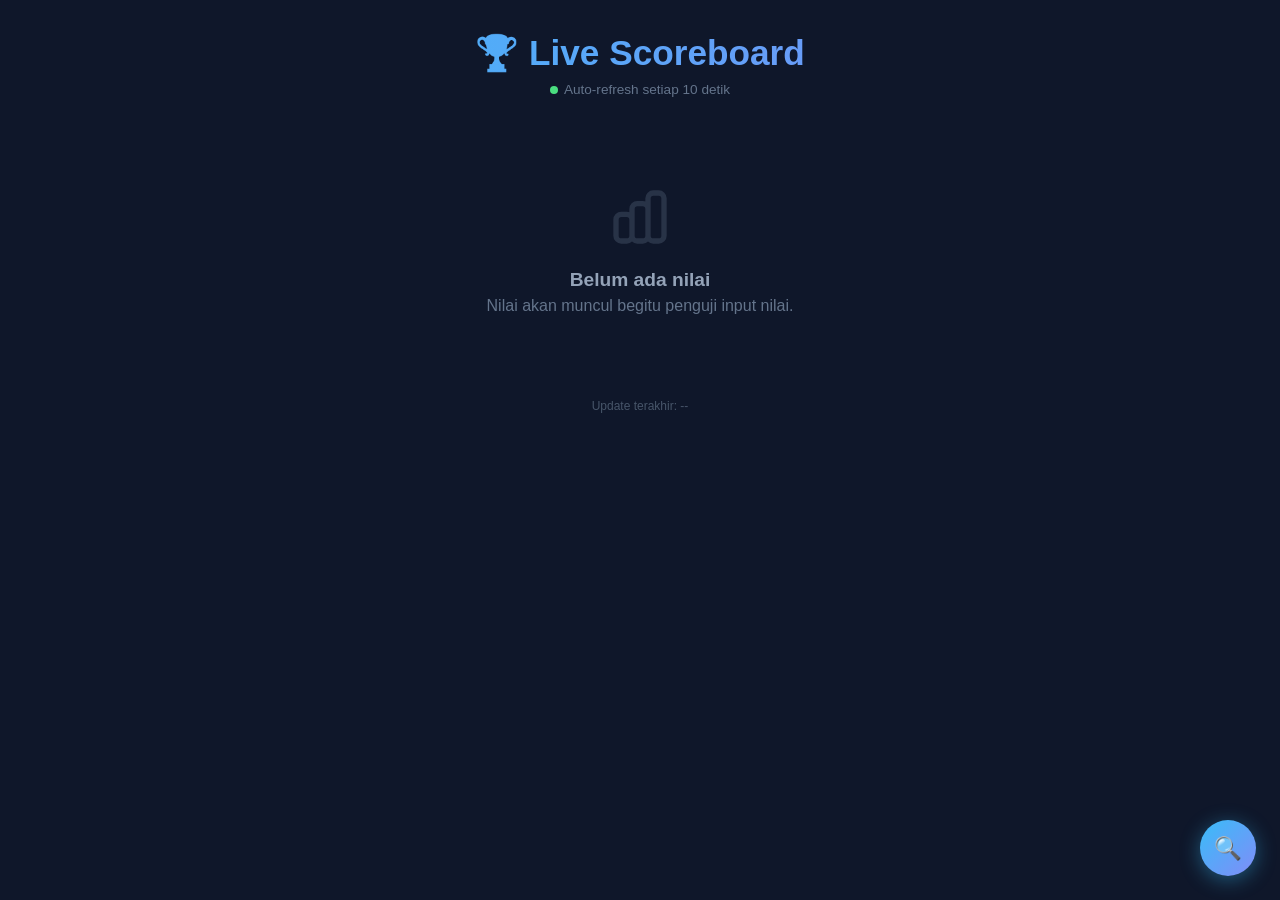
==== commit 8863b7b7: "Update live.html" ====
--- a/live.html
+++ b/live.html
@@ -2,7 +2,7 @@
 <html lang="en">
 <head>
   <meta charset="UTF-8">
-  <meta name="viewport" content="width=device-width, initial-scale=1.0">
+  <meta name="viewport" content="width=device-width, initial-scale=1.0, maximum-scale=1.0, user-scalable=no">
   <meta name="theme-color" content="#0f172a">
   <title>Live Scoreboard</title>
   <style>
@@ -15,10 +15,10 @@
       min-height: 100dvh;
       -webkit-font-smoothing: antialiased;
     }
-    .container { max-width: 900px; margin: 0 auto; padding: 40px 20px; }
-    .header { text-align: center; margin-bottom: 32px; }
+    .container { max-width: 1100px; margin: 0 auto; padding: 32px 20px; }
+    .header { text-align: center; margin-bottom: 28px; }
     .header h1 {
-      margin: 0; font-size: 2.2rem;
+      margin: 0; font-size: clamp(1.5rem, 4vw, 2.2rem);
       background: linear-gradient(90deg, #38bdf8, #818cf8);
       -webkit-background-clip: text;
       -webkit-text-fill-color: transparent;
@@ -27,34 +27,62 @@
     }
     .header p { margin: 8px 0 0; color: #64748b; font-size: 0.85rem; }
 
-    .table-wrap { overflow-x: auto; }
+    /* ─── DESKTOP TABLE ─── */
+    .table-wrap { overflow-x: auto; -webkit-overflow-scrolling: touch; }
     .score-table {
-      width: 100%; border-collapse: separate; border-spacing: 0 8px;
-      min-width: 500px;
+      width: 100%; border-collapse: separate; border-spacing: 0 6px;
+      min-width: 600px;
     }
     .score-table thead th {
-      text-align: left; padding: 14px 16px;
+      text-align: left; padding: 12px 14px;
       font-size: 0.7rem; text-transform: uppercase;
-      letter-spacing: 0.8px; color: #94a3b8;
+      letter-spacing: 0.6px; color: #94a3b8;
       font-weight: 700; border-bottom: 2px solid #334155;
       white-space: nowrap;
     }
-    .score-table thead th:last-child,
-    .score-table tbody td:last-child { text-align: right; }
-    .score-table tbody tr { background: #1e293b; transition: transform 0.2s, background 0.2s; }
-    .score-table tbody tr:hover { background: #27354f; transform: scale(1.005); }
-    .score-table tbody td { padding: 18px 16px; border: none; vertical-align: middle; }
-    .score-table tbody tr td:first-child { border-radius: 12px 0 0 12px; }
-    .score-table tbody tr td:last-child { border-radius: 0 12px 12px 0; }
-
-    .rank { font-size: 1.5rem; font-weight: 800; color: #38bdf8; width: 60px; }
+    .score-table thead th:nth-child(n+3) { text-align: right; }
+    .score-table tbody tr { background: #1e293b; transition: all 0.2s; }
+    .score-table tbody tr:hover { background: #27354f; transform: scale(1.003); }
+    .score-table tbody td { padding: 16px 14px; border: none; vertical-align: middle; }
+    .score-table tbody tr td:first-child { border-radius: 10px 0 0 10px; }
+    .score-table tbody tr td:last-child { border-radius: 0 10px 10px 0; }
+    .score-table tbody td:nth-child(n+3) { text-align: right; }
+
+    .rank { font-size: 1.3rem; font-weight: 800; color: #38bdf8; width: 50px; text-align: center; }
     .rank.gold { color: #fbbf24; }
     .rank.silver { color: #cbd5e1; }
     .rank.bronze { color: #f97316; }
-    .student-name { font-size: 1.1rem; font-weight: 600; color: #f1f5f9; }
-    .student-id { font-size: 0.75rem; color: #64748b; margin-top: 2px; }
-    .subject-score { font-size: 0.9rem; color: #cbd5e1; text-align: right; font-variant-numeric: tabular-nums; }
-    .total-score { font-size: 1.6rem; font-weight: 800; color: #4ade80; text-align: right; }
+    .student-name { font-size: 1rem; font-weight: 600; color: #f1f5f9; }
+    .student-id { font-size: 0.72rem; color: #64748b; margin-top: 2px; }
+    .subject-score { font-size: 0.9rem; color: #cbd5e1; font-variant-numeric: tabular-nums; }
+    .total-score { font-size: 1.3rem; font-weight: 800; color: #4ade80; }
+
+    /* ─── MOBILE CARDS ─── */
+    .cards-grid { display: none; }
+    .score-card {
+      background: #1e293b; border-radius: 14px; padding: 18px 20px;
+      margin-bottom: 12px; border: 1px solid #334155;
+      transition: transform 0.15s;
+    }
+    .score-card:active { transform: scale(0.98); }
+    .card-header { display: flex; justify-content: space-between; align-items: flex-start; margin-bottom: 14px; }
+    .card-rank {
+      font-size: 1.6rem; font-weight: 800; color: #38bdf8;
+      min-width: 40px; text-align: center;
+    }
+    .card-rank.gold { color: #fbbf24; }
+    .card-rank.silver { color: #cbd5e1; }
+    .card-rank.bronze { color: #f97316; }
+    .card-info { flex: 1; margin-left: 12px; }
+    .card-name { font-size: 1.1rem; font-weight: 700; color: #f1f5f9; }
+    .card-id { font-size: 0.75rem; color: #64748b; margin-top: 2px; }
+    .card-total { text-align: right; }
+    .card-total-label { font-size: 0.65rem; color: #64748b; text-transform: uppercase; letter-spacing: 0.5px; }
+    .card-total-value { font-size: 1.5rem; font-weight: 800; color: #4ade80; }
+    .card-subjects { display: grid; grid-template-columns: repeat(2, 1fr); gap: 10px; }
+    .card-subject { background: #0f172a; border-radius: 10px; padding: 10px 12px; }
+    .card-subject-name { font-size: 0.7rem; color: #94a3b8; text-transform: uppercase; letter-spacing: 0.4px; margin-bottom: 4px; }
+    .card-subject-value { font-size: 1.1rem; font-weight: 700; color: #e2e8f0; font-variant-numeric: tabular-nums; }
 
     .empty-state { text-align: center; padding: 60px 20px; color: #64748b; }
     .empty-state svg { width: 64px; height: 64px; margin-bottom: 16px; opacity: 0.3; }
@@ -62,14 +90,6 @@
     .footer { text-align: center; margin-top: 24px; font-size: 0.75rem; color: #475569; }
     .live-dot { display: inline-block; width: 8px; height: 8px; background: #4ade80; border-radius: 50%; margin-right: 6px; animation: pulse 2s infinite; }
     @keyframes pulse { 0%, 100% { opacity: 1; } 50% { opacity: 0.4; } }
-
-    @media (max-width: 600px) {
-      .container { padding: 20px 12px; }
-      .header h1 { font-size: 1.6rem; }
-      .total-score { font-size: 1.3rem; }
-      .student-name { font-size: 0.95rem; }
-      .score-table tbody td { padding: 14px 10px; }
-    }
 
     /* ─── FAB SEARCH ─── */
     .fab-search {
@@ -140,13 +160,23 @@
     .fab-input-wrap.open .fab-clear { display: block; }
     .fab-clear:active { color: #e2e8f0; }
 
-    /* Highlight matched rows */
+    /* Filter hidden states */
     .score-table tbody tr.hidden-row { display: none; }
     .score-card.hidden-card { display: none; }
-    .highlight { background: rgba(56, 189, 248, 0.15) !important; }
-
+
+    /* ─── RESPONSIVE BREAKPOINT ─── */
+    @media (max-width: 768px) {
+      .container { padding: 20px 14px; }
+      .table-wrap { display: none; }
+      .cards-grid { display: block; }
+      .header { margin-bottom: 20px; }
+    }
+
+    @media (max-width: 480px) {
+      .card-subjects { grid-template-columns: 1fr; }
+      .card-header { margin-bottom: 12px; }
+    }
   </style>
-<base target="_blank">
 <base target="_blank">
 </head>
 <body>
@@ -161,14 +191,13 @@
         <svg viewBox="0 0 24 24" fill="none" stroke="currentColor" stroke-width="2" stroke-linecap="round" stroke-linejoin="round">
           <path d="M9 19v-6a2 2 0 00-2-2H5a2 2 0 00-2 2v6a2 2 0 002 2h2a2 2 0 002-2zm0 0V9a2 2 0 012-2h2a2 2 0 012 2v10m-6 0a2 2 0 002 2h2a2 2 0 002-2m0 0V5a2 2 0 012-2h2a2 2 0 012 2v14a2 2 0 01-2 2h-2a2 2 0 01-2-2z"/>
         </svg>
-        <h3>Tidak ada nilai</h3>
-        <div>Nilai akan muncul setelah penguji input nilai.</div>
+        <h3>Belum ada nilai</h3>
+        <div>Nilai akan muncul begitu penguji input nilai.</div>
       </div>
     </div>
 
     <div class="footer">Update terakhir: <span id="lastUpdate">--</span></div>
   </div>
-
 
   <!-- FAB Search -->
   <div class="fab-search">
@@ -180,9 +209,6 @@
   </div>
 
   <script>
-    // ═══════════════════════════════════════════════════
-    // CONFIG - Replace with your Apps Script Web App URL
-    // ═══════════════════════════════════════════════════
     const GAS_URL = 'https://script.google.com/macros/s/AKfycbyw2vC9JWBibrjY3y60YxOmhqPfIroHIOoT_bJzuMkp1RVbZO_ThGiWoxJrVtwRT18_rw/exec';
 
     async function api(action, payload = {}) {
@@ -207,20 +233,20 @@
       const container = document.getElementById('content');
       if (!scores || scores.length === 0) return;
 
-      // Extract subject names from first row
       let subjectNames = [];
       if (scores[0] && scores[0].subjects) {
         subjectNames = Object.keys(scores[0].subjects);
       }
 
-      let html = '<div class="table-wrap"><table class="score-table"><thead><tr>';
-      html += '<th style="width:60px;">Rank</th>';
-      html += '<th>Nama siswa</th>';
+      // ─── DESKTOP TABLE ───
+      let tableHtml = '<div class="table-wrap"><table class="score-table"><thead><tr>';
+      tableHtml += '<th>#</th>';
+      tableHtml += '<th>Nama Siswa</th>';
       subjectNames.forEach(subj => {
-        html += '<th style="text-align:right;">' + escapeHtml(subj) + '</th>';
-      });
-      html += '<th style="text-align:right;">Total</th>';
-      html += '</tr></thead><tbody>';
+        tableHtml += '<th>' + escapeHtml(subj) + '</th>';
+      });
+      tableHtml += '<th>Total</th>';
+      tableHtml += '</tr></thead><tbody>';
 
       scores.forEach((s, idx) => {
         let rc = '';
@@ -228,21 +254,59 @@
         else if (idx === 1) rc = 'silver';
         else if (idx === 2) rc = 'bronze';
 
-        html += '<tr>';
-        html += '<td class="rank ' + rc + '">' + s.rank + '</td>';
-        html += '<td><div class="student-name">' + escapeHtml(s.name) + '</div><div class="student-id">' + escapeHtml(s.id) + '</div></td>';
+        tableHtml += '<tr>';
+        tableHtml += '<td class="rank ' + rc + '">' + s.rank + '</td>';
+        tableHtml += '<td><div class="student-name">' + escapeHtml(s.name) + '</div><div class="student-id">' + escapeHtml(s.id) + '</div></td>';
 
         subjectNames.forEach(subj => {
           const val = s.subjects && s.subjects[subj];
-          html += '<td class="subject-score">' + (val !== undefined && val !== '' ? val.toFixed(1) : '-') + '</td>';
+          tableHtml += '<td class="subject-score">' + (val !== undefined && val !== '' ? val.toFixed(1) : '-') + '</td>';
         });
 
-        html += '<td class="total-score">' + (s.total ? s.total.toFixed(1) : '-') + '</td>';
-        html += '</tr>';
-      });
-
-      html += '</tbody></table></div>';
-      container.innerHTML = html;
+        tableHtml += '<td class="total-score">' + (s.total ? s.total.toFixed(1) : '-') + '</td>';
+        tableHtml += '</tr>';
+      });
+
+      tableHtml += '</tbody></table></div>';
+
+      // ─── MOBILE CARDS ───
+      let cardsHtml = '<div class="cards-grid">';
+
+      scores.forEach((s, idx) => {
+        let rc = '';
+        if (idx === 0) rc = 'gold';
+        else if (idx === 1) rc = 'silver';
+        else if (idx === 2) rc = 'bronze';
+
+        cardsHtml += '<div class="score-card">';
+        cardsHtml += '<div class="card-header">';
+        cardsHtml += '<div class="card-rank ' + rc + '">' + s.rank + '</div>';
+        cardsHtml += '<div class="card-info">';
+        cardsHtml += '<div class="card-name">' + escapeHtml(s.name) + '</div>';
+        cardsHtml += '<div class="card-id">' + escapeHtml(s.id) + '</div>';
+        cardsHtml += '</div>';
+        cardsHtml += '<div class="card-total">';
+        cardsHtml += '<div class="card-total-label">Total</div>';
+        cardsHtml += '<div class="card-total-value">' + (s.total ? s.total.toFixed(1) : '-') + '</div>';
+        cardsHtml += '</div>';
+        cardsHtml += '</div>';
+
+        cardsHtml += '<div class="card-subjects">';
+        subjectNames.forEach(subj => {
+          const val = s.subjects && s.subjects[subj];
+          cardsHtml += '<div class="card-subject">';
+          cardsHtml += '<div class="card-subject-name">' + escapeHtml(subj) + '</div>';
+          cardsHtml += '<div class="card-subject-value">' + (val !== undefined && val !== '' ? val.toFixed(1) : '-') + '</div>';
+          cardsHtml += '</div>';
+        });
+        cardsHtml += '</div>';
+
+        cardsHtml += '</div>';
+      });
+
+      cardsHtml += '</div>';
+
+      container.innerHTML = tableHtml + cardsHtml;
     }
 
     function escapeHtml(text) {
@@ -251,11 +315,7 @@
       return div.innerHTML;
     }
 
-
     // ─── FAB SEARCH ───
-    let allScores = [];
-    let subjectNamesCache = [];
-
     const fabBtn = document.getElementById('fabBtn');
     const fabInputWrap = document.getElementById('fabInputWrap');
     const fabInput = document.getElementById('fabInput');
